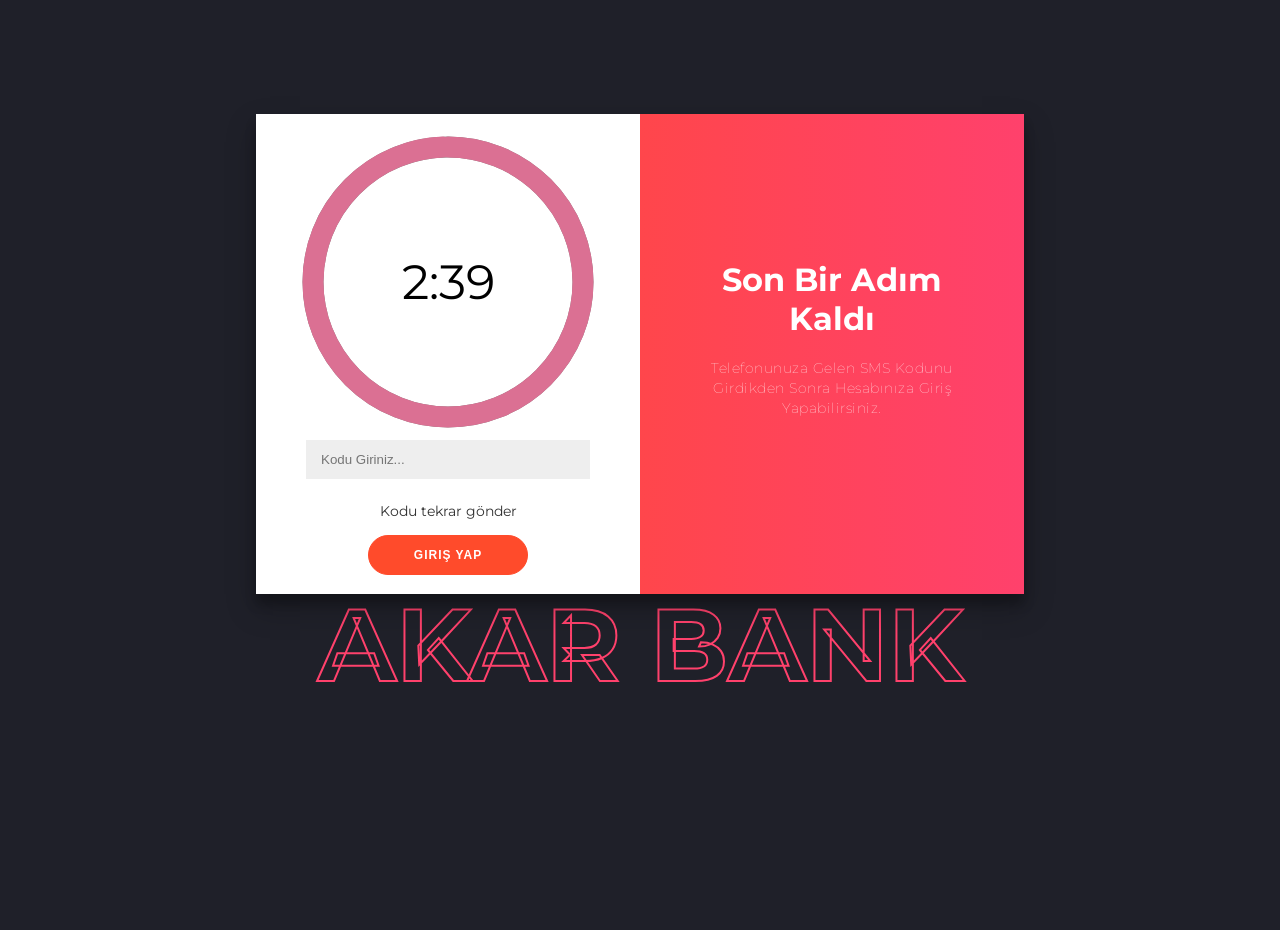
==== smsregister.html @ 06f8e716 "dedede" ====
<!DOCTYPE html>
<html lang="en">
<head>
    <meta charset="UTF-8">
    <meta http-equiv="X-UA-Compatible" content="IE=edge">
    <meta name="viewport" content="width=device-width, initial-scale=1.0">
    <title>Document</title>
	<link rel="stylesheet" type="text/css" href="smsregister.css">
<link href="https://fonts.googleapis.com/css2?family=Jost:wght@500&display=swap" rel="stylesheet">
</head>
<body>
<div class="container" id="container">
	<div class="form-container sign-in-container">
		<form action="#">
            <div id="app"></div>
			<input type="password" placeholder="Kodu Giriniz..." />
			<a href="#">Kodu tekrar gönder</a>
			<button id="giris">Giriş Yap</button>
		</form>
	</div>
	<div class="overlay-container">
		<div class="overlay">
			<div class="overlay-panel overlay-left">
				<h1>Hoşgeldiniz</h1>
				<p>Bankamıza kayıtlı bir hesabınız var ise giriş yapınız</p>
				<button class="ghost" id="signIn">Giriş Yap</button>
			</div>
			<div class="overlay-panel overlay-right">
				<h1>Son Bir Adım Kaldı</h1>
				<p>Telefonunuza Gelen SMS Kodunu Girdikden Sonra Hesabınıza Giriş Yapabilirsiniz.</p>
			</div>
		</div>
	</div>
</div>
<div class="section-center">
	<h1 class="mb-0">AKAR BANK</h1>
</div>
	<script src="smsregister.js"></script>
</body>
</html>
---- smsregister.css ----
@import url("https://fonts.googleapis.com/css?family=Montserrat:400,800");

* {
  box-sizing: border-box;
}

body {
  background-color: #1f2029;
  overflow: hidden;
  background-image: url("https://s3-us-west-2.amazonaws.com/s.cdpn.io/1462889/pat-back.svg");
  background-position: center;
  background-repeat: repeat;
  background-size: 4%;
  display: flex;
  justify-content: center;
  align-items: center;
  flex-direction: column;
  font-family: "Montserrat", sans-serif;
  height: 100vh;
  margin: -20px 0 50px;
}

h1 {
  font-weight: bold;
  margin: 0;
}

h2 {
  text-align: center;
}
.section-center {
  margin-bottom: 50px;
  text-align: center;
  font-family: "Montserrat", sans-serif;
  font-weight: 500;
  font-size: 4vw;
  line-height: 1;
  color: #ff416c;
  text-align: center;
  -webkit-text-stroke: 2px #ff416c;
  text-stroke: 2px #ff416c;
  -webkit-text-fill-color: transparent;
  text-fill-color: transparent;
  color: transparent;
}

p {
  font-size: 14px;
  font-weight: 100;
  line-height: 20px;
  letter-spacing: 0.5px;
  margin: 20px 0 30px;
}

span {
  font-size: 12px;
}

a {
  color: #333;
  font-size: 14px;
  text-decoration: none;
  margin: 15px 0;
}

button {
  border-radius: 20px;
  border: 1px solid #ff4b2b;
  background-color: #ff4b2b;
  color: #ffffff;
  font-size: 12px;
  font-weight: bold;
  padding: 12px 45px;
  letter-spacing: 1px;
  text-transform: uppercase;
  transition: transform 80ms ease-in;
}

button:active {
  transform: scale(0.95);
}

button:focus {
  outline: none;
}

button.ghost {
  background-color: transparent;
  border-color: #ffffff;
}
.gender {
  display: inline-flex;
  align-items: center;
  margin-top: -25px;
  width: 155px;
}

form {
  background-color: #ffffff;
  display: flex;
  align-items: center;
  justify-content: center;
  flex-direction: column;
  padding: 0 50px;
  height: 100%;
  text-align: center;
}

input {
  background-color: #eee;
  border: none;
  padding: 12px 15px;
  margin: 8px 0;
  width: 100%;
}

.container {
  box-shadow: 0 14px 28px rgba(0, 0, 0, 0.25), 0 10px 10px rgba(0, 0, 0, 0.22);
  position: relative;
  overflow: hidden;
  width: 768px;
  max-width: 100%;
  min-height: 480px;
}

.form-container {
  position: absolute;
  top: 0;
  height: 100%;
  transition: all 0.6s ease-in-out;
}

.sign-in-container {
  left: 0;
  width: 50%;
  z-index: 2;
}

.container.right-panel-active .sign-in-container {
  transform: translateX(100%);
}

.sign-up-container {
  left: 0;
  width: 50%;
  opacity: 0;
  z-index: 1;
}

.container.right-panel-active .sign-up-container {
  transform: translateX(100%);
  opacity: 1;
  z-index: 5;
  animation: show 0.6s;
}

@keyframes show {
  0%,
  49.99% {
    opacity: 0;
    z-index: 1;
  }

  50%,
  100% {
    opacity: 1;
    z-index: 5;
  }
}

.overlay-container {
  position: absolute;
  top: 0;
  left: 50%;
  width: 50%;
  height: 100%;
  overflow: hidden;
  transition: transform 0.6s ease-in-out;
  z-index: 100;
}

.container.right-panel-active .overlay-container {
  transform: translateX(-100%);
}

.overlay {
  background: #ff416c;
  background: -webkit-linear-gradient(to right, #ff4b2b, #ff416c);
  background: linear-gradient(to right, #ff4b2b, #ff416c);
  background-repeat: no-repeat;
  background-size: cover;
  background-position: 0 0;
  color: #ffffff;
  position: relative;
  left: -100%;
  height: 100%;
  width: 200%;
  transform: translateX(0);
  transition: transform 0.6s ease-in-out;
}

.container.right-panel-active .overlay {
  transform: translateX(50%);
}

.overlay-panel {
  position: absolute;
  display: flex;
  align-items: center;
  justify-content: center;
  flex-direction: column;
  padding: 0 40px;
  text-align: center;
  top: 0;
  height: 100%;
  width: 50%;
  transform: translateX(0);
  transition: transform 0.6s ease-in-out;
}

.overlay-left {
  transform: translateX(-20%);
}

.container.right-panel-active .overlay-left {
  transform: translateX(0);
}

.overlay-right {
  right: 0;
  transform: translateX(0);
}

.container.right-panel-active .overlay-right {
  transform: translateX(20%);
}

.social-container {
  margin: 20px 0;
}

.social-container a {
  border: 1px solid #dddddd;
  border-radius: 50%;
  display: inline-flex;
  justify-content: center;
  align-items: center;
  margin: 0 5px;
  height: 40px;
  width: 40px;
}

footer {
  background-color: #222;
  color: #fff;
  font-size: 14px;
  bottom: 0;
  position: fixed;
  left: 0;
  right: 0;
  text-align: center;
  z-index: 999;
}

footer p {
  margin: 10px 0;
}

footer i {
  color: red;
}

footer a {
  color: #3c97bf;
  text-decoration: none;
}

.base-timer {
  position: relative;
  width: 300px;
  height: 300px;
}

.base-timer__svg {
  transform: scaleX(-1);
}

.base-timer__circle {
  fill: none;
  stroke: none;
}

.base-timer__path-elapsed {
  stroke-width: 7px;
  stroke: grey;
}

.base-timer__path-remaining {
  stroke-width: 7px;
  stroke-linecap: round;
  transform: rotate(90deg);
  transform-origin: center;
  transition: 1s linear all;
  fill-rule: nonzero;
  stroke: currentColor;
}

.base-timer__path-remaining.green {
  color: palevioletred; /*#ff416c*/
}

.base-timer__path-remaining.orange {
  color: orange;
}

.base-timer__path-remaining.red {
  color: red;
}

.base-timer__label {
  position: absolute;
  width: 300px;
  height: 300px;
  top: 0;
  display: flex;
  align-items: center;
  justify-content: center;
  font-size: 48px;
}
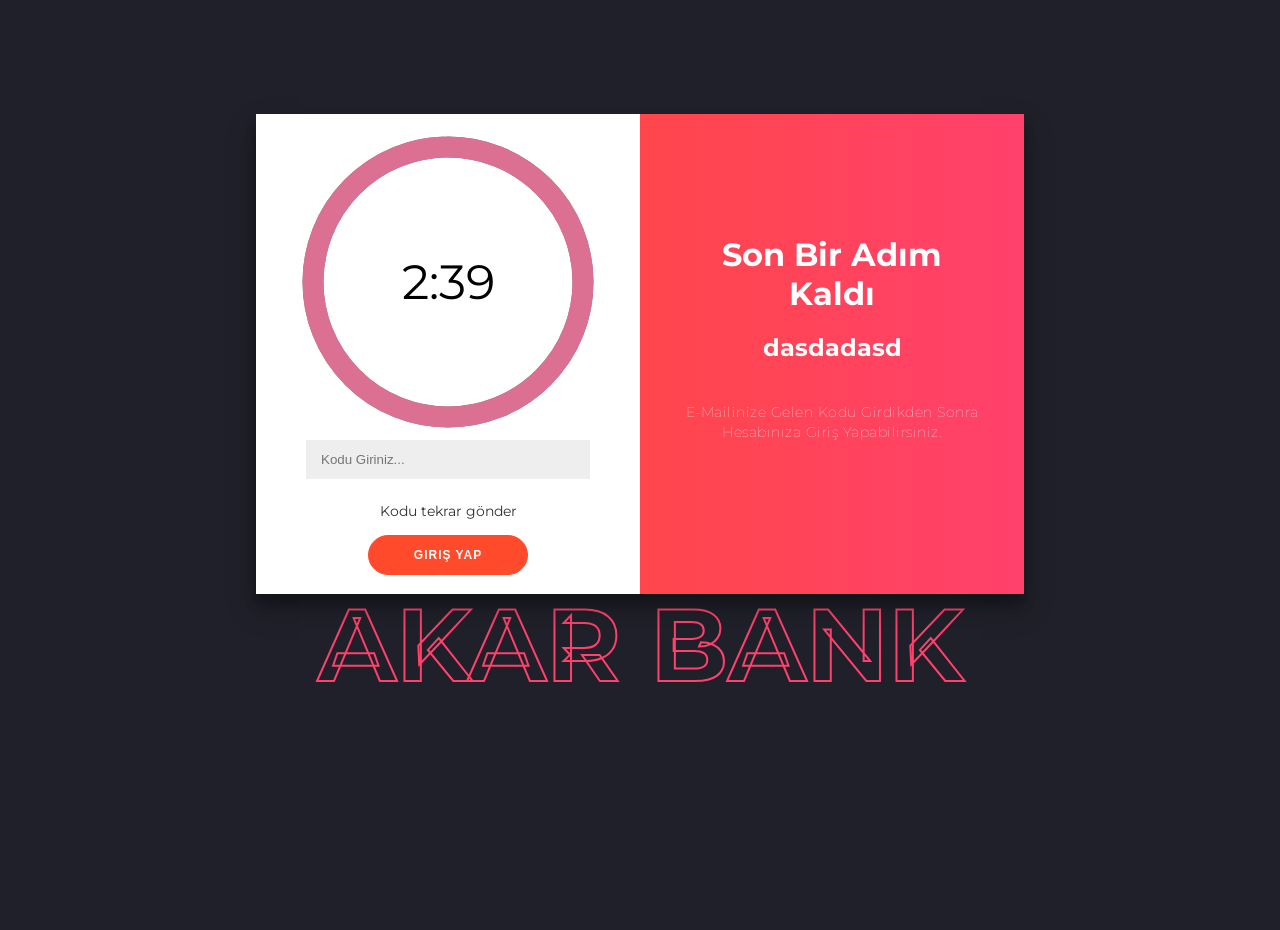
==== commit c7e031e8: "modi1" ====
--- a/smsregister.html
+++ b/smsregister.html
@@ -6,6 +6,7 @@
     <meta name="viewport" content="width=device-width, initial-scale=1.0">
     <title>Document</title>
 	<link rel="stylesheet" type="text/css" href="smsregister.css">
+	<script src="login.js"></script>
 <link href="https://fonts.googleapis.com/css2?family=Jost:wght@500&display=swap" rel="stylesheet">
 </head>
 <body>
@@ -27,7 +28,8 @@
 			</div>
 			<div class="overlay-panel overlay-right">
 				<h1>Son Bir Adım Kaldı</h1>
-				<p>Telefonunuza Gelen SMS Kodunu Girdikden Sonra Hesabınıza Giriş Yapabilirsiniz.</p>
+				<h2 id="email">dasdadasd</h2>
+				<p>E-Mailinize Gelen Kodu Girdikden Sonra Hesabınıza Giriş Yapabilirsiniz.</p>
 			</div>
 		</div>
 	</div>
